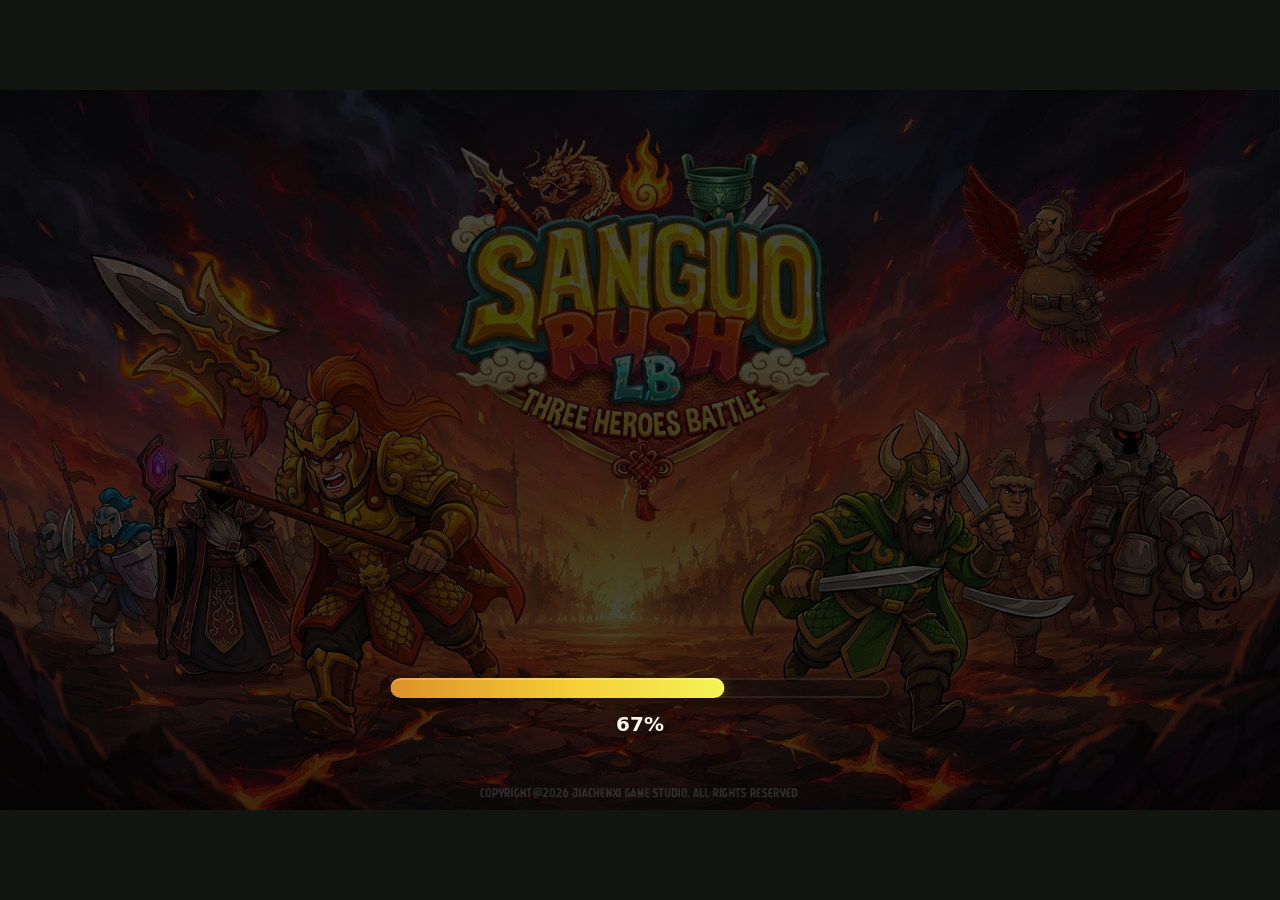
==== index.html @ 01b66389 "Simplify loading overlay" ====
<!doctype html>
<html lang="zh-CN">
  <head>
    <meta charset="UTF-8" />
    <meta name="viewport" content="width=device-width, initial-scale=1.0" />
    <title>Sanguo Rush LB</title>
    <link rel="stylesheet" href="./src/styles.css?v=20260514-loading-mask-v1" />
  </head>
  <body>
    <main class="app">
      <section class="stage is-menu" id="stage">
        <canvas id="game" width="2784" height="1536" aria-label="虎牢关塔防战场"></canvas>

        <div class="preload-screen screen-layer" id="preloadScreen" aria-label="资源加载页面">
          <div class="preload-meter" aria-hidden="true">
            <div class="preload-bar">
              <div class="preload-progress" id="preloadProgress"></div>
            </div>
            <div class="preload-text" id="preloadText">0%</div>
          </div>
        </div>

        <div class="start-screen screen-layer" id="startScreen" aria-label="游戏开始页面">
          <div class="start-audio-controls" aria-label="声音设置">
            <button class="menu-toggle is-on" id="menuToggleMusic" type="button" title="配乐开关">
              <span>配乐</span>
              <strong>ON</strong>
            </button>
            <button class="menu-toggle is-on" id="menuToggleSfx" type="button" title="音效开关">
              <span>音效</span>
              <strong>ON</strong>
            </button>
          </div>

          <div class="menu-actions" aria-label="主菜单">
            <button class="menu-image-button menu-start" id="menuStart" type="button" aria-label="开始游戏" disabled>
              <img data-asset-src="./assets/start_button.png" alt="" draggable="false" />
            </button>
            <button class="menu-image-button menu-ranking" id="menuRanking" type="button" aria-label="排行榜" disabled>
              <img data-asset-src="./assets/ranking_button.png" alt="" draggable="false" />
            </button>
          </div>
        </div>

        <div class="intro-screen screen-layer hidden" id="introScreen" aria-label="过场动画">
          <video id="introVideo" class="intro-video" playsinline preload="metadata"></video>
          <div class="intro-fallback" id="introFallback">
            <div class="intro-title">虎牢关战云压境</div>
            <div class="intro-line"></div>
          </div>
          <button class="skip-intro" id="skipIntro" type="button">跳过</button>
        </div>

        <div class="hud top-left">
          <div class="stats" id="stats"></div>
          <div class="wave-pill" id="waveInfo"></div>
        </div>

        <div class="hud top-right">
          <button class="icon-button icon-only" id="backHome" title="返回首页" aria-label="返回首页">
            <svg viewBox="0 0 24 24" aria-hidden="true"><path d="M3 11.3 12 4l9 7.3"/><path d="M5.5 10.2V20h5v-5.3h3V20h5v-9.8"/></svg>
          </button>
          <button class="icon-button icon-only sound-on" id="toggleMusic" title="配乐开关" aria-label="配乐开关">
            <svg viewBox="0 0 24 24" aria-hidden="true"><path d="M9 18V5l10-2v13"/><circle cx="6" cy="18" r="3"/><circle cx="16" cy="16" r="3"/></svg>
          </button>
          <button class="icon-button icon-only sound-on" id="toggleSfx" title="音效开关" aria-label="音效开关">
            <svg viewBox="0 0 24 24" aria-hidden="true"><path d="M4 15h4l5 4V5L8 9H4z"/><path d="M17 9.5a4 4 0 0 1 0 5"/><path d="M19.4 7a7.5 7.5 0 0 1 0 10"/></svg>
          </button>
          <button class="icon-button" id="togglePause" title="暂停/继续">II</button>
          <button class="icon-button" id="restart" title="重开">R</button>
        </div>

        <div class="hud wave-control" id="waveControl"></div>

        <div class="hud bottom-left">
          <div class="hero-card">
            <div class="hero-portrait"></div>
            <div class="hero-info" id="heroStatus"></div>
          </div>
          <div class="hero-skills">
            <button class="skill-button" id="skillBuff" type="button" aria-label="快斩"></button>
            <button class="skill-button" id="skillLine" type="button" aria-label="战神"></button>
          </div>
        </div>

        <div class="tower-popup hidden" id="towerPopup"></div>
        <div class="tower-tooltip hidden" id="towerTooltip"></div>
      </section>
    </main>

    <div class="modal hidden" id="resultModal">
      <div class="dialog">
        <div class="result-summary">
          <div>
            <div class="result-stars" id="resultStars" aria-label="结算星级"></div>
            <h2 id="resultTitle"></h2>
            <p id="resultBody"></p>
          </div>
          <div class="result-score" id="resultScore"></div>
        </div>
        <div class="result-ranking" id="resultRanking"></div>
        <div class="result-actions">
          <button id="resultNext" type="button">下一步</button>
          <button id="resultRestart" type="button">再来一局</button>
          <button id="resultBack" type="button">返回首页</button>
        </div>
      </div>
    </div>

    <div class="modal hidden" id="rankingModal">
      <div class="dialog ranking-dialog">
        <div class="dialog-head">
          <h2>虎牢关 Ranking</h2>
          <button class="dialog-close" id="closeRanking" type="button" aria-label="关闭排行榜">×</button>
        </div>
        <div class="ranking-list" id="rankingList"></div>
      </div>
    </div>

    <script type="module" src="./src/game.js?v=20260514-loading-mask-v2"></script>
  </body>
</html>
---- src/styles.css ----
:root {
  color-scheme: dark;
  font-family:
    Inter, "PingFang SC", "Microsoft YaHei", system-ui, -apple-system, sans-serif;
  background: #11140f;
  color: #fff7df;
  --ui-ink: #120d0b;
  --ui-brown: #3a2a25;
  --ui-brown-hi: #6a5042;
  --ui-gold: #ffe64f;
  --ui-cream: #fff3c6;
  --ui-panel: rgb(9 9 10 / 0.74);
  --ui-stroke: #241712;
  --stage-min-width: 960px;
  --stage-min-height: 540px;
  --hero-panel-height: 88px;
  --game-cursor: auto;
}

* {
  box-sizing: border-box;
  cursor: var(--game-cursor) !important;
}

html,
body {
  width: 100%;
  min-height: 100%;
  margin: 0;
  overflow: auto;
  background: #11140f;
}

button {
  border: 0;
  color: #fff7df;
  font-weight: 800;
  font-family: inherit;
}

button:disabled {
  filter: grayscale(0.8);
  opacity: 0.55;
}

.app {
  width: max(100vw, var(--stage-min-width));
  height: max(100vh, var(--stage-min-height));
  min-width: var(--stage-min-width);
  min-height: var(--stage-min-height);
  display: grid;
  place-items: center;
  background: #11140f;
}

.stage {
  --ui-scale: 1;
  position: relative;
  width: max(var(--stage-min-width), min(100vw, calc(100vh * 16 / 9)));
  height: max(var(--stage-min-height), min(100vh, calc(100vw * 9 / 16)));
  aspect-ratio: 16 / 9;
  overflow: hidden;
  background: #000;
}

canvas {
  position: absolute;
  left: 50%;
  top: 50%;
  width: 100%;
  height: auto;
  aspect-ratio: 2784 / 1536;
  transform: translate(-50%, -50%);
  touch-action: manipulation;
}

.screen-layer {
  position: absolute;
  inset: 0;
  z-index: 12;
}

.screen-layer.hidden {
  display: none;
}

.preload-screen {
  --loading-meter-bottom: 10.6%;
  z-index: 40;
  display: block;
  position: absolute;
  inset: 0;
  background:
    linear-gradient(rgb(0 0 0 / 0.72), rgb(0 0 0 / 0.72)),
    url("../assets/start_background.jpg") center / cover no-repeat,
    #231915;
  transition:
    opacity 220ms ease,
    visibility 220ms ease;
}

.preload-screen.is-complete {
  opacity: 0;
  visibility: hidden;
  pointer-events: none;
}

.preload-meter {
  position: absolute;
  left: 50%;
  bottom: var(--loading-meter-bottom);
  width: min(39vw, 790px);
  min-width: 340px;
  display: grid;
  justify-items: center;
  gap: 16px;
  transform: translateX(-50%);
}

.preload-bar {
  width: 100%;
  height: 20px;
  border: 0;
  border-radius: 999px;
  background: rgb(18 12 10 / 0.62);
  box-shadow:
    inset 0 0 0 2px rgb(255 246 204 / 0.08),
    0 4px 16px rgb(0 0 0 / 0.35);
  overflow: hidden;
}

.preload-progress {
  width: 0%;
  height: 100%;
  border-radius: inherit;
  background: linear-gradient(90deg, #dc9128 0%, #f7cf38 56%, #f3f358 100%);
  box-shadow:
    inset 0 2px 0 rgb(255 255 255 / 0.24),
    0 0 14px rgb(255 230 79 / 0.22);
  transition: width 140ms ease;
}

.preload-text {
  color: #fff9ee;
  font-size: clamp(20px, 1.45vw, 30px);
  font-weight: 900;
  line-height: 1;
  text-shadow:
    0 2px 0 rgb(24 13 7 / 0.82),
    0 0 12px rgb(0 0 0 / 0.44);
}

.start-screen {
  display: grid;
  place-items: center;
  background:
    linear-gradient(rgb(0 0 0 / 0.03), rgb(0 0 0 / 0.1)),
    url("../assets/start_background.jpg") center / cover no-repeat,
    #231915;
}

.start-audio-controls {
  position: absolute;
  top: clamp(12px, 1.6vw, 28px);
  left: clamp(12px, 1.7vw, 32px);
  display: flex;
  gap: 10px;
}

.menu-toggle {
  min-width: 92px;
  height: 46px;
  display: flex;
  align-items: center;
  justify-content: space-between;
  gap: 10px;
  padding: 0 11px;
  border: 4px solid #21130e;
  border-radius: 8px;
  background: rgb(30 48 45 / 0.78);
  box-shadow:
    inset 0 0 0 2px rgb(255 247 223 / 0.14),
    0 5px 0 rgb(0 0 0 / 0.32);
  color: #fff7df;
  font-size: 14px;
  text-shadow: 0 2px 0 #1a120d;
}

.menu-toggle strong {
  color: #77f0b4;
  font-size: 13px;
}

.menu-toggle.is-off {
  background: rgb(45 38 35 / 0.82);
  color: #c8bca9;
}

.menu-toggle.is-off strong {
  color: #f08a77;
}

.menu-toggle:hover,
.menu-image-button:hover,
.skip-intro:hover {
  filter: brightness(1.1);
}

.menu-actions {
  position: absolute;
  inset: 0;
  pointer-events: none;
}

.menu-image-button {
  position: absolute;
  left: 50%;
  height: auto;
  padding: 0;
  border: 0;
  border-radius: 0;
  background: transparent;
  pointer-events: auto;
  filter:
    drop-shadow(0 8px 0 rgb(32 18 10 / 0.54))
    drop-shadow(0 13px 18px rgb(0 0 0 / 0.3));
  transform: translate(-50%, -50%) scale(1);
  transform-origin: center;
  transition:
    filter 120ms ease,
    transform 120ms ease;
}

.menu-image-button::before {
  content: "";
  position: absolute;
  inset: 18% 10%;
  border-radius: 999px;
  background: rgb(255 231 143 / 0);
  box-shadow: 0 0 0 rgb(255 231 143 / 0);
  transition:
    background 120ms ease,
    box-shadow 120ms ease;
}

.menu-image-button img {
  position: relative;
  z-index: 1;
  display: block;
  width: 100%;
  height: auto;
  user-select: none;
  pointer-events: none;
}

.menu-image-button:hover {
  transform: translate(-50%, calc(-50% - 3px)) scale(1.025);
  filter:
    brightness(1.08)
    saturate(1.08)
    drop-shadow(0 10px 0 rgb(32 18 10 / 0.58))
    drop-shadow(0 18px 22px rgb(0 0 0 / 0.34));
}

.menu-image-button:hover::before,
.menu-image-button:focus-visible::before {
  background: rgb(255 231 143 / 0.11);
  box-shadow: 0 0 24px rgb(255 218 104 / 0.38);
}

.menu-image-button:active,
.menu-image-button.is-pressed {
  transform: translate(-50%, calc(-50% + 5px)) scale(0.975);
  filter:
    brightness(0.92)
    saturate(1.05)
    drop-shadow(0 3px 0 rgb(32 18 10 / 0.62))
    drop-shadow(0 8px 10px rgb(0 0 0 / 0.28));
}

.menu-image-button:focus-visible {
  outline: 3px solid #ffe972;
  outline-offset: 4px;
}

.menu-image-button:disabled {
  opacity: 0.58;
  filter:
    grayscale(0.45)
    brightness(0.72)
    drop-shadow(0 5px 0 rgb(32 18 10 / 0.38));
}

.menu-start {
  top: 68.5%;
  width: clamp(220px, 24.1%, 462px);
}

.menu-ranking {
  top: 84%;
  width: clamp(220px, 24.5%, 470px);
}

.intro-screen {
  overflow: hidden;
  background: #050403;
}

.intro-video,
.intro-fallback {
  width: 100%;
  height: 100%;
}

.intro-video {
  position: absolute;
  inset: 0;
  z-index: 1;
  object-fit: cover;
  background: #050403;
}

.intro-video:not([src]) {
  display: none;
}

.intro-video[src] ~ .intro-fallback {
  display: none;
}

.intro-fallback {
  position: absolute;
  inset: 0;
  z-index: 0;
  display: grid;
  place-items: center;
  background:
    linear-gradient(90deg, rgb(0 0 0 / 0.86), transparent 46%, rgb(0 0 0 / 0.82)),
    url("../assets/start_background.jpg") center / cover no-repeat;
  animation: intro-pan 6s ease-in-out forwards;
}

.intro-fallback::after {
  content: "";
  position: absolute;
  inset: 0;
  background:
    linear-gradient(180deg, rgb(255 122 49 / 0.08), transparent 34%),
    rgb(0 0 0 / 0.34);
}

.intro-title {
  position: relative;
  z-index: 1;
  color: #fff1c4;
  font-size: clamp(28px, 4.2vw, 72px);
  font-weight: 900;
  text-shadow: 0 4px 0 #1a120d, 0 0 28px rgb(255 104 40 / 0.58);
}

.intro-line {
  position: absolute;
  left: 50%;
  bottom: 22%;
  z-index: 1;
  width: min(380px, 52vw);
  height: 4px;
  overflow: hidden;
  border-radius: 999px;
  transform: translateX(-50%);
  background: rgb(255 247 223 / 0.22);
}

.intro-line::before {
  content: "";
  display: block;
  width: 42%;
  height: 100%;
  border-radius: inherit;
  background: #ffcb57;
  animation: intro-line 1.45s ease-in-out infinite;
}

.skip-intro {
  position: absolute;
  right: clamp(16px, 2vw, 34px);
  bottom: clamp(16px, 2vw, 34px);
  z-index: 2;
  min-width: 96px;
  height: 46px;
  border: 4px solid #201411;
  border-radius: 8px;
  background: rgb(18 35 31 / 0.84);
  box-shadow:
    inset 0 0 0 2px rgb(255 247 223 / 0.12),
    0 5px 0 rgb(0 0 0 / 0.32);
  color: #fff7df;
  font-size: 16px;
  text-shadow: 0 2px 0 #1a120d;
}

.stage.is-menu canvas,
.stage.is-intro canvas {
  pointer-events: none;
}

.stage.is-menu .hud,
.stage.is-intro .hud,
.stage.is-menu .tower-popup,
.stage.is-intro .tower-popup,
.stage.is-menu .tower-tooltip,
.stage.is-intro .tower-tooltip {
  opacity: 0;
  pointer-events: none;
}

.stage.is-playing .start-screen,
.stage.is-playing .intro-screen {
  display: none;
}

.hud {
  position: absolute;
  z-index: 5;
  pointer-events: none;
}

.hud button,
.tower-popup {
  pointer-events: auto;
}

.top-left {
  top: var(--top-left-top, 20px);
  left: var(--top-left-left, 54px);
  display: grid;
  gap: 6px;
  transform: scale(var(--ui-scale));
  transform-origin: top left;
}

.top-right {
  top: var(--top-right-top, 22px);
  right: var(--top-right-right, 42px);
  display: flex;
  gap: 12px;
  transform: scale(var(--ui-scale));
  transform-origin: top right;
}

.wave-control {
  inset: 0;
  z-index: 6;
}

.bottom-left {
  left: var(--bottom-left-left, 42px);
  bottom: var(--bottom-left-bottom, 22px);
  display: flex;
  align-items: end;
  gap: 16px;
  transform: scale(var(--ui-scale));
  transform-origin: bottom left;
}

.bottom-right {
  right: var(--bottom-right-right, 42px);
  bottom: var(--bottom-right-bottom, 24px);
  transform: scale(var(--ui-scale));
  transform-origin: bottom right;
}

.stats {
  display: grid;
  grid-template-columns: repeat(3, max-content);
  gap: 8px;
  width: max-content;
}

.stat {
  min-width: 112px;
  height: 50px;
  display: flex;
  align-items: center;
  gap: 8px;
  padding: 6px 13px 6px 6px;
  border: 1px solid rgb(255 236 186 / 0.16);
  border-radius: 5px;
  background:
    linear-gradient(90deg, rgb(0 0 0 / 0.7), rgb(9 9 10 / 0.54) 74%, rgb(0 0 0 / 0.28)),
    #111;
  box-shadow:
    inset 0 1px 0 rgb(255 255 255 / 0.08),
    0 3px 8px rgb(0 0 0 / 0.22);
  color: var(--ui-cream);
  text-shadow:
    0 3px 0 #060403,
    0 0 12px rgb(0 0 0 / 0.55);
}

.stat-icon {
  width: 42px;
  height: 42px;
  flex: 0 0 auto;
  display: block;
  background-position: center;
  background-size: contain;
  background-repeat: no-repeat;
  filter: drop-shadow(0 3px 0 rgb(0 0 0 / 0.34));
}

.stat-icon.hp {
  background-image: url("../assets/ui/hud_hp.png");
}

.stat-icon.gold {
  background-image: url("../assets/ui/hud_gold.png");
}

.stat-icon.wave {
  background-image: url("../assets/ui/hud_wave.png");
}

.stat strong {
  min-width: 42px;
  font-size: 24px;
  font-style: italic;
  letter-spacing: 0;
  color: var(--ui-cream);
}

.wave-pill {
  width: max-content;
  max-width: min(520px, calc(100vw - 44px));
  padding: 8px 14px;
  border: 2px solid rgb(255 236 186 / 0.1);
  border-radius: 5px;
  background: linear-gradient(90deg, rgb(0 0 0 / 0.86), rgb(14 14 15 / 0.68));
  box-shadow:
    inset 0 -2px 0 rgb(0 0 0 / 0.32),
    0 3px 0 rgb(0 0 0 / 0.22);
  color: #e9dcc6;
  font-size: 14px;
  font-weight: 800;
  text-shadow: 0 2px 0 #050403;
}

.icon-button {
  width: 52px;
  height: 52px;
  display: grid;
  place-items: center;
  border: 2px solid #120a08;
  border-radius: 7px;
  background:
    linear-gradient(180deg, rgb(75 51 43 / 0.86) 0%, rgb(32 22 18 / 0.86) 100%);
  box-shadow:
    inset 0 0 0 2px rgb(107 77 61 / 0.8),
    0 4px 10px rgb(0 0 0 / 0.28);
  color: #fff0c6;
  font-size: 21px;
  text-shadow: 0 2px 0 #080403;
}

.icon-button svg {
  width: 25px;
  height: 25px;
  fill: none;
  stroke: currentColor;
  stroke-width: 2.25;
  stroke-linecap: round;
  stroke-linejoin: round;
  filter: drop-shadow(0 2px 0 #080403);
}

.icon-button.sound-off {
  color: #8f8378;
  background:
    linear-gradient(180deg, #2d2724 0%, #17120f 100%);
}

.start-wave {
  position: absolute;
  width: 37px;
  height: 37px;
  display: block;
  transform: translate(-50%, -50%) scale(var(--ui-scale));
  transform-origin: center;
  border: 3px solid #17100c;
  border-radius: 50%;
  background: #17100c;
  box-shadow:
    0 0 0 4px #ff650f,
    0 0 0 6px #17100c,
    0 4px 0 rgb(0 0 0 / 0.42);
}

.start-wave span {
  position: absolute;
  left: 50%;
  top: 50%;
  width: 23px;
  height: 23px;
  display: flex;
  align-items: center;
  justify-content: center;
  transform: translate(-50%, -50%);
  border-radius: 50%;
  background: radial-gradient(circle at 38% 32%, #4d4a42, #151110 64%);
  color: #fff7df;
  font-size: 12px;
  font-weight: 900;
  line-height: 1;
  padding-bottom: 1px;
  text-shadow: 0 2px 0 #050403;
}

.hero-card {
  width: 208px;
  height: var(--hero-panel-height);
  display: grid;
  grid-template-columns: 74px 1fr;
  align-items: center;
  gap: 10px;
  padding: 8px 12px 8px 8px;
  border: 2px solid #18100d;
  border-radius: 8px;
  background:
    linear-gradient(180deg, rgb(78 55 47 / 0.86), rgb(34 23 20 / 0.84));
  box-shadow:
    inset 0 0 0 2px rgb(115 83 67 / 0.8),
    0 6px 14px rgb(0 0 0 / 0.28);
}

.hero-portrait {
  position: relative;
  width: 66px;
  height: 66px;
  overflow: hidden;
  border-radius: 50%;
  border: 3px solid #180f0c;
  background:
    linear-gradient(rgb(0 0 0 / 0.08), rgb(0 0 0 / 0.08)),
    var(--hero-portrait-image, none) center 36% / 132% auto no-repeat,
    #5ea3db;
  box-shadow: inset 0 -8px 0 rgb(0 0 0 / 0.18);
}

.hero-revive-count {
  position: absolute;
  inset: 0;
  display: grid;
  place-items: center;
  background: rgb(24 15 12 / 0.72);
  color: #ffe86a;
  font-size: 26px;
  font-weight: 900;
  text-shadow:
    0 2px 0 #1a120d,
    0 0 12px rgb(255 91 37 / 0.68);
}

.hero-info {
  min-width: 0;
  color: #fff7df;
  font-size: 13px;
  font-weight: 800;
  line-height: 1.25;
  text-shadow: 0 2px 0 #1a120d;
}

.hero-info small {
  display: block;
  margin-top: 5px;
  color: #d7c8b4;
  font-size: 11px;
}

.hero-hp {
  width: 100%;
  height: 12px;
  margin-top: 6px;
  overflow: hidden;
  border: 2px solid #140d0a;
  border-radius: 2px;
  background: #17100d;
}

.hero-hp span {
  display: block;
  height: 100%;
  border-radius: inherit;
  background: linear-gradient(180deg, #9cff66, #44c83d 48%, #24751f 100%);
  box-shadow: inset 0 1px 0 rgb(255 255 255 / 0.28);
}

.hero-skills {
  display: flex;
  height: var(--hero-panel-height);
  align-items: flex-end;
  gap: 12px;
  margin-left: 4px;
}

.skill-button,
.tower-option {
  min-width: 74px;
  height: 72px;
  border: 2px solid #140d0a;
  border-radius: 8px;
  background:
    linear-gradient(180deg, rgb(75 53 45 / 0.88), rgb(32 21 18 / 0.86));
  box-shadow:
    inset 0 0 0 2px rgb(108 77 63 / 0.8),
    0 5px 12px rgb(0 0 0 / 0.24);
  color: var(--ui-gold);
  text-shadow:
    0 2px 0 #1a120d,
    0 0 8px rgb(255 230 79 / 0.18);
}

.skill-button {
  position: relative;
  min-width: var(--hero-panel-height);
  width: var(--hero-panel-height);
  height: var(--hero-panel-height);
  overflow: hidden;
  display: grid;
  place-items: center;
  padding: 0;
  border: 0;
  border-radius: 0;
  font-size: 15px;
  background: var(--skill-icon) center / contain no-repeat;
  box-shadow: none;
  color: #fff7df;
  text-shadow:
    0 2px 0 #1a120d,
    0 0 8px rgb(255 230 79 / 0.18);
}

.skill-button::before {
  content: none;
}

.skill-button:disabled {
  opacity: 1;
  filter: saturate(0.85) brightness(0.82);
}

.skill-button:disabled::after {
  content: "";
  position: absolute;
  inset: 5px;
  z-index: 1;
  border-radius: 50%;
  background: rgb(0 0 0 / 0.58);
  pointer-events: none;
}

.skill-cooldown {
  position: relative;
  z-index: 2;
  display: grid;
  place-items: center;
  width: 100%;
  height: 100%;
  color: #fff7df;
  font-size: 26px;
  font-weight: 900;
  line-height: 1;
  text-shadow:
    0 2px 0 #150d0a,
    0 0 12px rgb(255 91 37 / 0.72);
}

#skillBuff {
  --skill-icon: none;
}

#skillLine {
  --skill-icon: none;
}

.skill-button:hover,
.tower-option:hover,
.icon-button:hover,
.start-wave:hover {
  filter: brightness(1.12);
}

.tower-popup {
  position: absolute;
  z-index: 8;
  display: grid;
  grid-template-columns: repeat(3, 88px);
  gap: 12px;
  padding: 12px;
  border: 2px solid #140d0a;
  border-radius: 10px;
  background:
    radial-gradient(circle at 50% 50%, rgb(82 59 49 / 0.88), rgb(28 19 16 / 0.9) 72%);
  box-shadow:
    inset 0 0 0 2px rgb(108 77 63 / 0.8),
    0 10px 20px rgb(0 0 0 / 0.3);
  transform: translate(-50%, -100%) scale(var(--ui-scale));
  transform-origin: 50% 100%;
}

.tower-popup-build {
  width: 340px;
  height: 340px;
  display: block;
  padding: 0;
  border: 0;
  border-radius: 50%;
  background: transparent;
  box-shadow: none;
  transform: translate(-50%, -50%) scale(var(--ui-scale));
  transform-origin: center;
  pointer-events: none;
}

.tower-popup-build::before {
  content: "";
  position: absolute;
  left: 50%;
  top: 50%;
  width: 242px;
  height: 242px;
  border: 5px solid rgb(72 45 35 / 0.62);
  border-radius: 50%;
  transform: translate(-50%, -50%);
  box-shadow:
    inset 0 0 0 1px rgb(24 14 10 / 0.55),
    0 4px 10px rgb(0 0 0 / 0.2);
  opacity: 0.72;
}

.tower-popup-build::after {
  content: none;
}

.tower-popup.hidden {
  display: none;
}

.tower-popup-actions {
  width: 280px;
  grid-template-columns: repeat(2, 1fr);
}

.tower-option {
  width: 88px;
  padding: 6px;
  display: grid;
  grid-template-rows: 1fr auto;
  align-items: center;
  justify-items: center;
  font-size: 12px;
}

.tower-popup-build .tower-option {
  position: absolute;
  left: 50%;
  top: 50%;
  width: 108px;
  height: 120px;
  min-width: 0;
  display: block;
  padding: 10px 9px 8px;
  border: 0;
  border-radius: 0;
  background: transparent;
  box-shadow: none;
  transform: translate(calc(-50% + var(--tower-x)), calc(-50% + var(--tower-y)));
  pointer-events: auto;
  overflow: visible;
}

.tower-popup-build .tower-option::before,
.tower-popup-build .tower-option::after {
  content: "";
  position: absolute;
  left: 50%;
  top: 50%;
  transform: translate(-50%, -50%);
  border-radius: 50%;
}

.tower-popup-build .tower-option::before {
  width: 106px;
  height: 106px;
  top: 50px;
  border: 3px solid #160e0b;
  border-radius: 50%;
  background:
    radial-gradient(circle at 36% 26%, #7c5e50 0 16%, #3c2a23 56%, #150d0b 100%);
  box-shadow:
    inset 0 0 0 3px #9a9a96,
    inset 0 0 0 6px #40352f,
    inset 0 -10px 0 rgb(0 0 0 / 0.16),
    0 8px 14px rgb(0 0 0 / 0.28);
  z-index: -2;
}

.tower-popup-build .tower-option::after {
  width: 84px;
  height: 84px;
  top: 50px;
  border: 2px solid #101010;
  border-radius: 50%;
  background:
    radial-gradient(circle at 48% 42%, #2d2826, #090807 74%);
  box-shadow:
    inset 0 0 18px rgb(0 0 0 / 0.7),
    inset 0 3px 0 rgb(255 230 180 / 0.06);
  z-index: -1;
}

.tower-popup-build .tower-cost {
  position: absolute;
  left: 50%;
  top: 94px;
  min-width: 62px;
  height: 31px;
  display: grid;
  place-items: center;
  padding: 0 8px;
  transform: translateX(-50%);
  border: 2px solid #160e0b;
  border-radius: 8px;
  background:
    linear-gradient(180deg, #30201c, #100907);
  box-shadow:
    inset 0 0 0 1px #775748,
    0 4px 9px rgb(0 0 0 / 0.32);
  color: #fff000;
  font-size: 24px;
  line-height: 1;
  letter-spacing: 0;
  text-shadow:
    0 2px 0 #2a1709,
    0 0 8px rgb(255 240 0 / 0.32);
  z-index: 2;
}

.tower-popup-build .tower-glyph {
  position: absolute;
  left: 50%;
  top: 50px;
  width: 86px;
  height: 86px;
  border: 0;
  border-radius: 50%;
  background: transparent !important;
  overflow: hidden;
  color: #fff3c6;
  font-size: 30px;
  text-shadow:
    0 3px 0 #0a0504,
    0 0 12px rgb(255 225 145 / 0.26);
  transform: translate(-50%, -50%);
  z-index: 1;
}

.tower-icon {
  display: block;
  width: 100%;
  height: 100%;
  border-radius: 50%;
  object-fit: cover;
  filter:
    saturate(1.04)
    contrast(1.02)
    drop-shadow(0 3px 0 rgb(0 0 0 / 0.34));
  pointer-events: none;
  user-select: none;
}

.tower-popup-build .tower-option:hover {
  filter: brightness(1.14) saturate(1.05);
  transform: translate(calc(-50% + var(--tower-x)), calc(-50% + var(--tower-y) - 3px));
}

.tower-glyph {
  width: 46px;
  height: 40px;
  display: grid;
  place-items: center;
  border: 3px solid #130c09;
  border-radius: 6px;
  background: #211815;
  color: #fff7df;
  font-size: 22px;
}

.tower-cost {
  font-size: 20px;
  font-style: italic;
  color: var(--ui-gold);
  text-shadow: 0 2px 0 #1a120d;
}

.tower-name {
  width: 100%;
  overflow: hidden;
  color: #fff7df;
  text-overflow: ellipsis;
  white-space: nowrap;
}

.tower-summary {
  grid-column: 1 / -1;
  display: grid;
  grid-template-columns: 48px 1fr;
  gap: 4px 9px;
  align-items: center;
  color: #fff7df;
  text-shadow: 0 2px 0 #1a120d;
}

.tower-summary .tower-glyph {
  grid-row: span 3;
}

.tower-summary small {
  color: #d6e0bc;
  font-size: 11px;
  line-height: 1.35;
}

.tower-action {
  height: 48px;
  border: 3px solid #140d0a;
  border-radius: 6px;
  background:
    linear-gradient(180deg, #513930, #201512);
  color: var(--ui-gold);
  box-shadow:
    inset 0 0 0 2px #6c4d3f,
    0 3px 0 #120b08;
  text-shadow: 0 2px 0 #1a120d;
}

.sell-action {
  background:
    linear-gradient(180deg, #743b32, #2b1714);
}

.tower-tooltip {
  position: absolute;
  z-index: 9;
  width: 258px;
  display: grid;
  gap: 8px;
  padding: 12px 14px;
  border: 1px solid rgb(255 230 170 / 0.24);
  border-radius: 8px;
  background:
    linear-gradient(180deg, rgb(38 28 24 / 0.94), rgb(14 11 10 / 0.92));
  box-shadow:
    inset 0 1px 0 rgb(255 255 255 / 0.08),
    0 10px 24px rgb(0 0 0 / 0.32);
  color: #fff7df;
  font-size: 12px;
  line-height: 1.35;
  text-shadow: 0 2px 0 #1a120d;
  transform: scale(var(--ui-scale));
  transform-origin: top left;
}

.tower-tooltip.hidden {
  display: none;
}

.tooltip-title {
  display: flex;
  align-items: center;
  justify-content: space-between;
  gap: 12px;
  padding-bottom: 7px;
  border-bottom: 1px solid rgb(255 230 170 / 0.16);
}

.tooltip-title strong {
  color: #fff2bf;
  font-size: 15px;
}

.tooltip-title em {
  min-width: 38px;
  padding: 2px 7px;
  border-radius: 999px;
  background: rgb(255 230 79 / 0.16);
  color: #ffe84f;
  font-style: normal;
  text-align: center;
}

.tooltip-stats {
  display: grid;
  grid-template-columns: repeat(4, 1fr);
  gap: 5px;
}

.tooltip-stats span {
  min-width: 0;
  padding: 5px 4px;
  border: 1px solid rgb(255 230 170 / 0.12);
  border-radius: 5px;
  background: rgb(0 0 0 / 0.24);
  color: #e8dcc7;
  font-size: 11px;
  text-align: center;
  white-space: nowrap;
}

.tower-tooltip p,
.tower-tooltip small {
  margin: 0;
}

.tower-tooltip p {
  color: #d7e7b9;
}

.tower-tooltip small {
  color: #b9ad9a;
}

.modal {
  position: fixed;
  inset: 0;
  z-index: 20;
  display: grid;
  place-items: center;
  background: rgb(0 0 0 / 0.46);
  backdrop-filter: blur(3px);
}

.modal.hidden {
  display: none;
}

.dialog {
  width: min(680px, calc(100vw - 32px));
  max-height: calc(100vh - 32px);
  overflow: auto;
  border: 4px solid #140d0a;
  border-radius: 8px;
  background:
    linear-gradient(180deg, #4e372f, #221714);
  box-shadow:
    inset 0 0 0 3px #735343,
    0 7px 0 #120b08,
    0 18px 24px rgb(0 0 0 / 0.38);
  padding: 22px;
}

.result-summary {
  display: grid;
  grid-template-columns: minmax(0, 1fr) auto;
  align-items: center;
  gap: 18px;
  margin-bottom: 16px;
  padding-bottom: 14px;
  border-bottom: 1px solid rgb(255 226 154 / 0.18);
}

.result-stars {
  margin: 0 0 7px;
  color: #ffe64f;
  font-size: 28px;
  font-weight: 900;
  letter-spacing: 0;
  line-height: 1;
  text-shadow:
    0 2px 0 #1a120d,
    0 0 14px rgb(255 136 30 / 0.34);
}

.dialog-head {
  display: flex;
  align-items: center;
  justify-content: space-between;
  gap: 14px;
}

.dialog h2,
.dialog p {
  margin: 0;
  text-shadow: 0 2px 0 #1a120d;
}

.dialog p {
  margin: 8px 0 0;
  line-height: 1.55;
}

.result-score {
  display: grid;
  grid-template-columns: 1fr;
  justify-items: end;
  gap: 4px;
  min-width: 158px;
  margin: 0;
  padding: 12px 14px;
  border: 1px solid rgb(255 226 154 / 0.22);
  border-radius: 6px;
  background: rgb(14 11 9 / 0.32);
}

.result-score.hidden {
  display: none;
}

.result-score strong {
  color: #ffe64f;
  font-size: 38px;
  line-height: 1;
  text-shadow: 0 2px 0 #1a120d;
}

.result-score span {
  font-size: 13px;
  font-weight: 900;
}

.result-score small {
  color: #dcc9a9;
  line-height: 1.45;
  text-align: right;
}

.result-score button {
  grid-column: 1 / -1;
  width: 100%;
  margin-top: 8px;
}

.result-ranking {
  display: grid;
  grid-template-rows: auto minmax(0, 1fr);
  gap: 10px;
  min-height: 310px;
  margin: 0 0 16px;
}

.result-ranking.hidden,
.result-actions .hidden {
  display: none;
}

.result-ranking.is-name-entry {
  min-height: 0;
  margin-bottom: 18px;
}

.result-name-form {
  display: grid;
  gap: 8px;
  padding: 14px;
  border: 1px solid rgb(255 226 154 / 0.18);
  border-radius: 6px;
  background: rgb(11 9 8 / 0.28);
}

.result-name-form label {
  color: #fff2bf;
  font-size: 14px;
  font-weight: 900;
  text-shadow: 0 2px 0 #1a120d;
}

.result-name-form input {
  height: 44px;
  min-width: 0;
  border: 3px solid #140d0a;
  border-radius: 6px;
  background: #211815;
  color: #fff7df;
  font: inherit;
  font-size: 16px;
  font-weight: 800;
  outline: none;
  padding: 0 12px;
  box-shadow: inset 0 0 0 2px #6c4d3f;
}

.result-name-form input:focus {
  border-color: #ffe64f;
}

.result-ranking h3 {
  margin: 0;
  color: #fff2bf;
  font-size: 18px;
  text-shadow: 0 2px 0 #1a120d;
}

.result-ranking-list {
  display: grid;
  align-content: start;
  gap: 8px;
  min-height: 0;
  max-height: min(48vh, 430px);
  overflow: auto;
  padding-right: 4px;
}

.result-ranking-row {
  display: grid;
  grid-template-columns: 42px 1fr auto;
  align-items: center;
  gap: 12px;
  min-height: 58px;
  padding: 10px 12px;
  border: 1px solid rgb(255 226 154 / 0.16);
  border-radius: 6px;
  background: rgb(11 9 8 / 0.28);
}

.result-ranking-row.current {
  border-color: rgb(255 230 79 / 0.48);
  background: rgb(255 210 68 / 0.1);
}

.result-ranking-row strong {
  display: grid;
  place-items: center;
  width: 32px;
  height: 32px;
  border: 2px solid #2a1911;
  border-radius: 50%;
  background: #614333;
  color: #ffe64f;
  font-size: 15px;
}

.result-ranking-row span {
  color: #dcc9a9;
  font-size: 13px;
}

.result-ranking-row em {
  color: #ffe64f;
  font-size: 24px;
  font-style: normal;
  font-weight: 900;
}

.result-actions {
  display: grid;
  grid-template-columns: repeat(2, minmax(0, 1fr));
  gap: 10px;
}

.result-actions.is-success {
  grid-template-columns: 1fr;
}

#resultModal.is-success {
  background:
    linear-gradient(rgb(18 11 7 / 0.72), rgb(18 11 7 / 0.72));
  backdrop-filter: brightness(0.72);
}

#resultModal.is-success .dialog {
  position: relative;
  width: max(var(--failure-panel-width, var(--stage-min-width)), var(--stage-min-width));
  aspect-ratio: 2048 / 1143;
  max-height: none;
  overflow: visible;
  border: 0;
  border-radius: 0;
  background: url("../assets/ui/result_success_1.png") center / 100% 100% no-repeat;
  box-shadow: none;
  container-type: size;
  padding: 0;
}

#resultModal.is-success.stars-2 .dialog {
  background-image: url("../assets/ui/result_success_2.png");
}

#resultModal.is-success.stars-3 .dialog {
  background-image: url("../assets/ui/result_success_3.png");
}

#resultModal.is-success .result-summary,
#resultModal.is-success .result-ranking {
  display: contents;
}

#resultModal.is-success .result-summary > div:first-child,
#resultModal.is-success .result-score span,
#resultModal.is-success .result-score small {
  position: absolute;
  width: 1px;
  height: 1px;
  overflow: hidden;
  clip: rect(0 0 0 0);
  white-space: nowrap;
}

#resultModal.is-success .result-score {
  position: absolute;
  left: 53.25%;
  top: 60.75%;
  min-width: 0;
  width: 7%;
  display: grid;
  place-items: center;
  padding: 0;
  border: 0;
  background: transparent;
  transform: translate(-50%, -50%);
}

#resultModal.is-success .result-score strong {
  color: #fffdf1;
  font-size: clamp(14px, 1.85cqw, 26px);
  line-height: 1;
  letter-spacing: 0.08em;
  text-align: center;
  text-shadow:
    0 2px 0 rgb(62 27 11 / 0.68),
    0 0 14px rgb(255 213 104 / 0.34);
}

#resultModal.is-success .result-name-form {
  position: absolute;
  left: 50%;
  bottom: 4.55%;
  width: 33.85%;
  height: 11.2%;
  display: block;
  padding: 0;
  border: 0;
  border-radius: 999px;
  background: transparent;
  transform: translateX(-50%);
}

#resultModal.is-success .result-name-form label {
  position: absolute;
  width: 1px;
  height: 1px;
  overflow: hidden;
  clip: rect(0 0 0 0);
  white-space: nowrap;
}

#resultModal.is-success .result-name-form input {
  position: absolute;
  left: 12%;
  top: 42%;
  width: 58.5%;
  height: 36%;
  min-width: 0;
  border: 0;
  border-radius: 0;
  background: transparent;
  box-shadow: none;
  color: #ffe0a3;
  font-size: clamp(13px, 1.55cqw, 24px);
  font-weight: 900;
  line-height: normal;
  outline: none;
  padding: 0;
  transform: translateY(-50%);
}

#resultModal.is-success .result-name-form input::placeholder {
  color: rgb(255 215 154 / 0.48);
}

#resultModal.is-success .result-actions {
  position: absolute;
  left: 64.55%;
  bottom: 7.35%;
  width: 4.35%;
  display: block;
  transform: translateX(-50%);
}

#resultModal.is-success .result-actions button {
  width: 100%;
  min-width: 0;
  height: auto;
  aspect-ratio: 91 / 93;
  padding: 0;
  border: 0;
  border-radius: 50%;
  background: url("../assets/ui/result_next.png") center / contain no-repeat;
  box-shadow: none;
  color: transparent;
  font-size: 0;
}

#resultModal.is-success .result-actions button:hover {
  filter:
    brightness(1.08)
    drop-shadow(0 0 16px rgb(255 205 92 / 0.28));
}

#resultModal.is-success .result-actions button:active {
  transform: translateY(3%);
  filter: brightness(0.94);
}

#resultModal.is-failure {
  background:
    linear-gradient(rgb(7 22 29 / 0.76), rgb(7 22 29 / 0.76));
  backdrop-filter: grayscale(1) brightness(0.72);
}

#resultModal.is-failure .dialog {
  position: relative;
  width: max(var(--failure-panel-width, var(--stage-min-width)), var(--stage-min-width));
  aspect-ratio: 2048 / 1143;
  max-height: none;
  overflow: visible;
  border: 0;
  border-radius: 0;
  background: url("../assets/ui/result_failure_panel.png") center / 100% 100% no-repeat;
  box-shadow: none;
  container-type: size;
  padding: 0;
}

#resultModal.is-failure .result-summary,
#resultModal.is-failure .result-ranking {
  display: contents;
}

#resultModal.is-failure .result-summary > div:first-child,
#resultModal.is-failure .result-score span,
#resultModal.is-failure .result-score small {
  position: absolute;
  width: 1px;
  height: 1px;
  overflow: hidden;
  clip: rect(0 0 0 0);
  white-space: nowrap;
}

#resultModal.is-failure .result-score {
  position: absolute;
  left: 50%;
  top: 60.6%;
  min-width: 0;
  width: 13%;
  display: grid;
  place-items: center;
  padding: 0;
  border: 0;
  background: transparent;
  transform: translate(-50%, -50%);
}

#resultModal.is-failure .result-score strong {
  color: #f4fbff;
  font-size: clamp(18px, 3.1cqw, 42px);
  line-height: 1;
  letter-spacing: 0.08em;
  text-align: center;
  text-shadow:
    0 2px 0 rgb(0 0 0 / 0.52),
    0 0 12px rgb(208 236 255 / 0.28);
}

#resultModal.is-failure .result-actions {
  position: absolute;
  left: 50%;
  bottom: 5.05%;
  width: 19.15%;
  display: grid;
  grid-template-columns: repeat(2, 1fr);
  gap: 28.1%;
  transform: translateX(-50%);
}

#resultModal.is-failure .result-actions button {
  width: 100%;
  min-width: 0;
  height: auto;
  aspect-ratio: 1;
  padding: 0;
  border: 0;
  border-radius: 50%;
  box-shadow: none;
  color: transparent;
  font-size: 0;
}

#resultModal.is-failure #resultRestart {
  background: url("../assets/ui/result_retry.png") center / contain no-repeat;
}

#resultModal.is-failure #resultBack {
  background: url("../assets/ui/result_home.png") center / contain no-repeat;
}

#resultModal.is-failure .result-actions button:hover {
  filter:
    brightness(1.08)
    drop-shadow(0 0 14px rgb(205 232 246 / 0.24));
}

#resultModal.is-failure .result-actions button:active {
  transform: translateY(3%);
  filter: brightness(0.92);
}

.dialog button {
  min-width: 118px;
  height: 44px;
  border: 3px solid #140d0a;
  border-radius: 6px;
  background:
    linear-gradient(180deg, #513930, #201512);
  box-shadow:
    inset 0 0 0 2px #6c4d3f,
    0 3px 0 #120b08;
}

.ranking-dialog {
  position: relative;
  width: min(var(--ranking-panel-width, 1260px), calc(100vw - 28px), calc((100vh - 28px) * 1.5517));
  aspect-ratio: 1260 / 812;
  max-height: calc(100vh - 28px);
  overflow: visible;
  border: 0;
  border-radius: 0;
  background: url("../assets/ui/ranking_panel.png") center / 100% 100% no-repeat;
  box-shadow: none;
  container-type: size;
  padding: 0;
}

.ranking-dialog .dialog-head {
  position: absolute;
  inset: 0;
  display: block;
  pointer-events: none;
}

.ranking-dialog h2 {
  position: absolute;
  width: 1px;
  height: 1px;
  overflow: hidden;
  clip: rect(0 0 0 0);
  white-space: nowrap;
}

.dialog-close {
  min-width: 44px;
  width: 44px;
  padding: 0;
  font-size: 24px;
  line-height: 1;
}

.ranking-dialog .dialog-close {
  position: absolute;
  top: 16.2%;
  right: 2.8%;
  width: 8.2%;
  height: auto;
  aspect-ratio: 1;
  min-width: 0;
  border: 0;
  border-radius: 50%;
  background: url("../assets/ui/ranking_close.png") center / contain no-repeat;
  box-shadow: none;
  color: transparent;
  font-size: 0;
  pointer-events: auto;
}

.ranking-list {
  position: absolute;
  top: 42%;
  right: 10%;
  bottom: 15%;
  left: 10%;
  display: grid;
  align-content: start;
  gap: 1.05cqw;
  max-height: none;
  margin-top: 0;
  overflow-x: hidden;
  overflow-y: auto;
  overscroll-behavior: contain;
  -webkit-overflow-scrolling: touch;
  padding: 0 0.48cqw 0 0;
  scrollbar-width: thin;
  scrollbar-color: #805b43 rgb(0 0 0 / 0.12);
}

.ranking-list::-webkit-scrollbar {
  width: 0.55cqw;
}

.ranking-list::-webkit-scrollbar-track {
  background: rgb(0 0 0 / 0.14);
  border-radius: 999px;
}

.ranking-list::-webkit-scrollbar-thumb {
  border-radius: 999px;
  background: #805b43;
}

.ranking-empty {
  margin: 0;
  padding: 7% 0 0;
  color: #dcc9a9;
  font-size: 1.75cqw;
  font-weight: 800;
  text-align: center;
}

.ranking-row {
  display: grid;
  grid-template-columns: 4.05cqw minmax(0, 1fr) minmax(8.8cqw, auto) minmax(8.4cqw, auto);
  align-items: center;
  gap: 1.65cqw;
  min-height: 6.05cqw;
  padding: 0.78cqw 1.9cqw;
  border: 2px solid rgb(185 142 93 / 0.32);
  border-radius: 6px;
  background: rgb(18 10 8 / 0.42);
  box-shadow: inset 0 0 0 1px rgb(255 232 176 / 0.05);
}

.ranking-row > strong {
  display: grid;
  place-items: center;
  width: 3.95cqw;
  height: 3.95cqw;
  border: 2px solid #2a1911;
  border-radius: 50%;
  background: #614333;
  color: #ffe64f;
  font-size: 2.05cqw;
  line-height: 1;
}

.ranking-row div {
  min-width: 0;
}

.ranking-row b,
.ranking-row span {
  display: block;
}

.ranking-row b {
  color: #fff2dc;
  font-size: 2.2cqw;
  line-height: 1.15;
}

.ranking-row span,
.ranking-row small {
  color: #dcc9a9;
  font-size: 1.42cqw;
  line-height: 1.35;
}

.ranking-row em {
  color: #ffe64f;
  font-size: 3cqw;
  font-style: normal;
  font-weight: 900;
  text-align: right;
}

.ranking-row small {
  text-align: right;
}

@keyframes intro-pan {
  from {
    transform: scale(1);
  }

  to {
    transform: scale(1.08);
  }
}

@keyframes intro-line {
  0% {
    transform: translateX(-110%);
  }

  100% {
    transform: translateX(260%);
  }
}

@media (max-width: 760px) {
  .start-audio-controls {
    flex-direction: column;
    gap: 8px;
  }

  .menu-toggle {
    min-width: 78px;
    height: 38px;
    padding: 0 9px;
    font-size: 12px;
  }

  .menu-actions {
    inset: 0;
  }

  .menu-start {
    top: 68.5%;
    width: clamp(150px, 24.1%, 220px);
  }

  .menu-ranking {
    top: 84%;
    width: clamp(150px, 24.5%, 220px);
  }

  .dialog {
    width: min(560px, calc(100vw - 24px));
    padding: 16px;
  }

  .ranking-dialog {
    width: min(var(--ranking-panel-width, 1260px), calc(100vw - 12px), calc((100vh - 12px) * 1.5517));
    padding: 0;
  }

  .ranking-list {
    top: 40%;
    right: 10%;
    bottom: 13.5%;
    left: 10%;
    gap: 1cqw;
  }

  .ranking-row {
    grid-template-columns: 4.6cqw minmax(0, 1fr) minmax(8.8cqw, auto);
    min-height: 6.1cqw;
    padding: 0.7cqw 1.15cqw;
    gap: 1.15cqw;
  }

  .ranking-row > strong {
    width: 4.1cqw;
    height: 4.1cqw;
    font-size: 2.1cqw;
  }

  .ranking-row small {
    grid-column: 2 / -1;
    text-align: left;
  }

  .ranking-row b {
    font-size: 2.1cqw;
  }

  .ranking-row span,
  .ranking-row small {
    font-size: 1.42cqw;
  }

  .ranking-row em {
    font-size: 2.8cqw;
  }

  .result-summary {
    grid-template-columns: 1fr;
    gap: 10px;
  }

  .result-score {
    justify-items: start;
    width: 100%;
  }

  .result-score small {
    text-align: left;
  }

  .result-ranking {
    min-height: 280px;
  }

  .result-ranking-row {
    grid-template-columns: 34px 1fr auto;
    min-height: 50px;
  }

  .result-ranking-row em {
    font-size: 18px;
  }

  .result-actions {
    grid-template-columns: 1fr;
  }

}
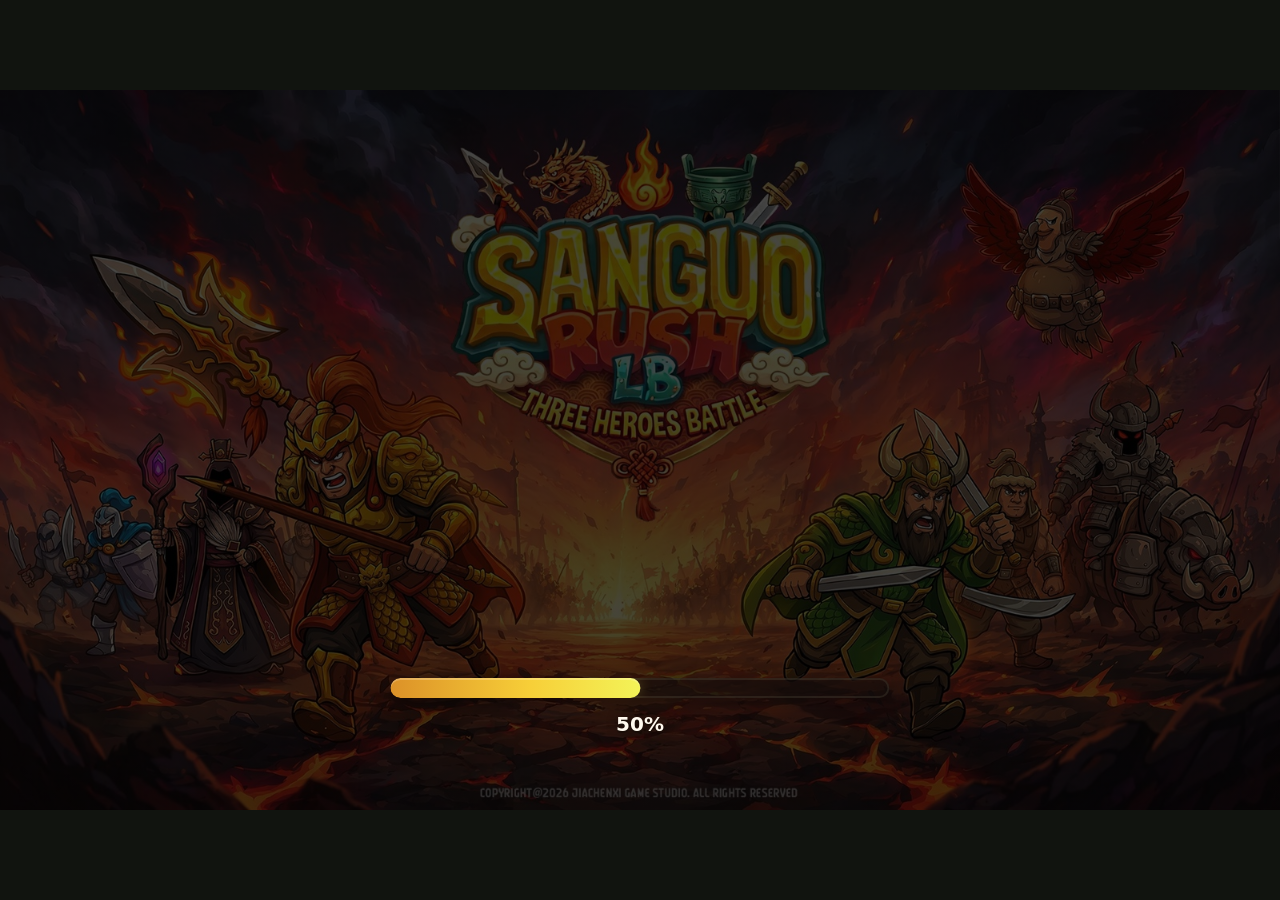
==== commit 0bdd9900: "Remove held loading preview mode" ====
--- a/index.html
+++ b/index.html
@@ -117,6 +117,6 @@
       </div>
     </div>
 
-    <script type="module" src="./src/game.js?v=20260514-loading-mask-v2"></script>
+    <script type="module" src="./src/game.js?v=20260514-loading-mask-v3"></script>
   </body>
 </html>
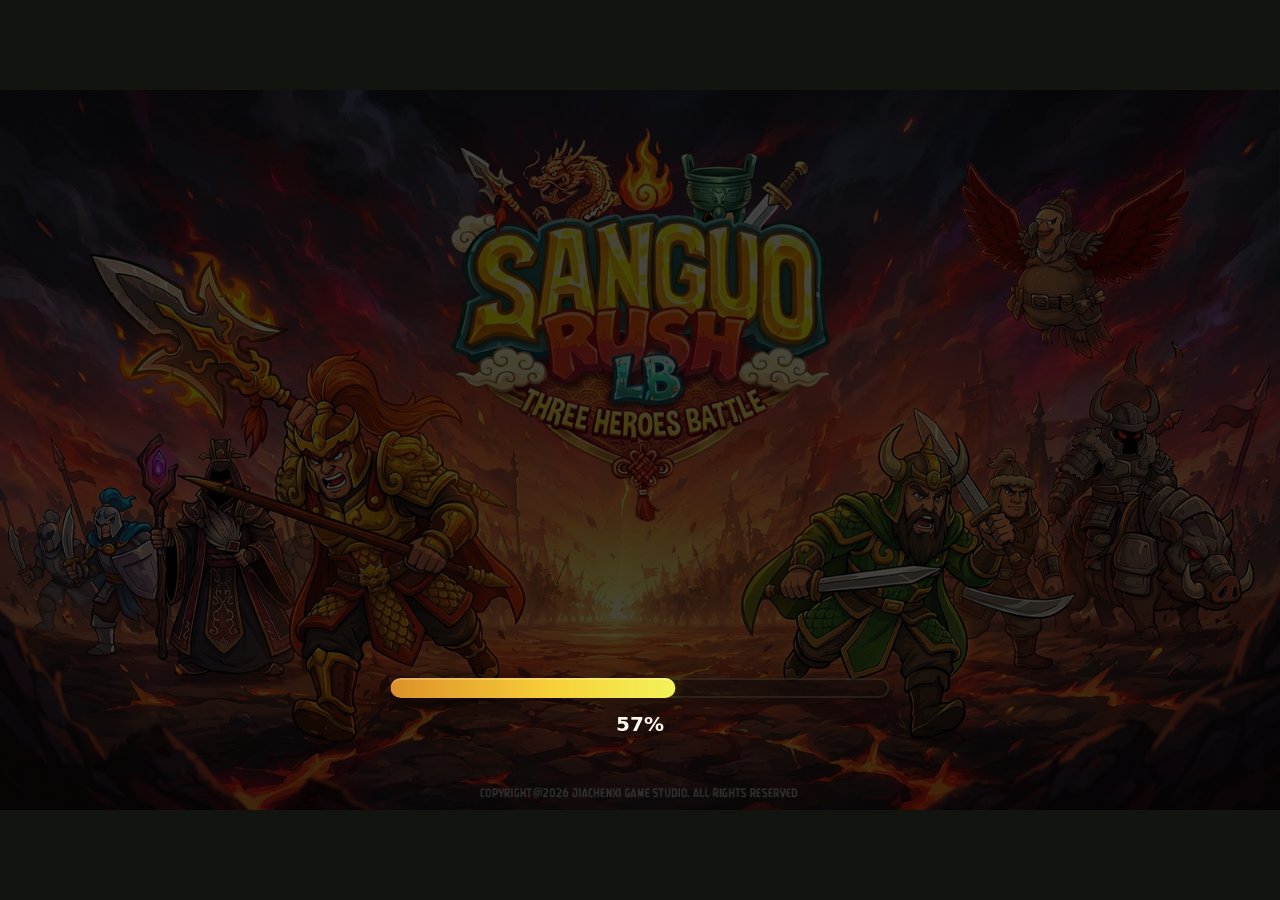
==== commit ea9d59cb: "Add Supabase leaderboard" ====
--- a/index.html
+++ b/index.html
@@ -117,6 +117,6 @@
       </div>
     </div>
 
-    <script type="module" src="./src/game.js?v=20260514-loading-mask-v3"></script>
+    <script type="module" src="./src/game.js?v=20260514-ranking-v1"></script>
   </body>
 </html>
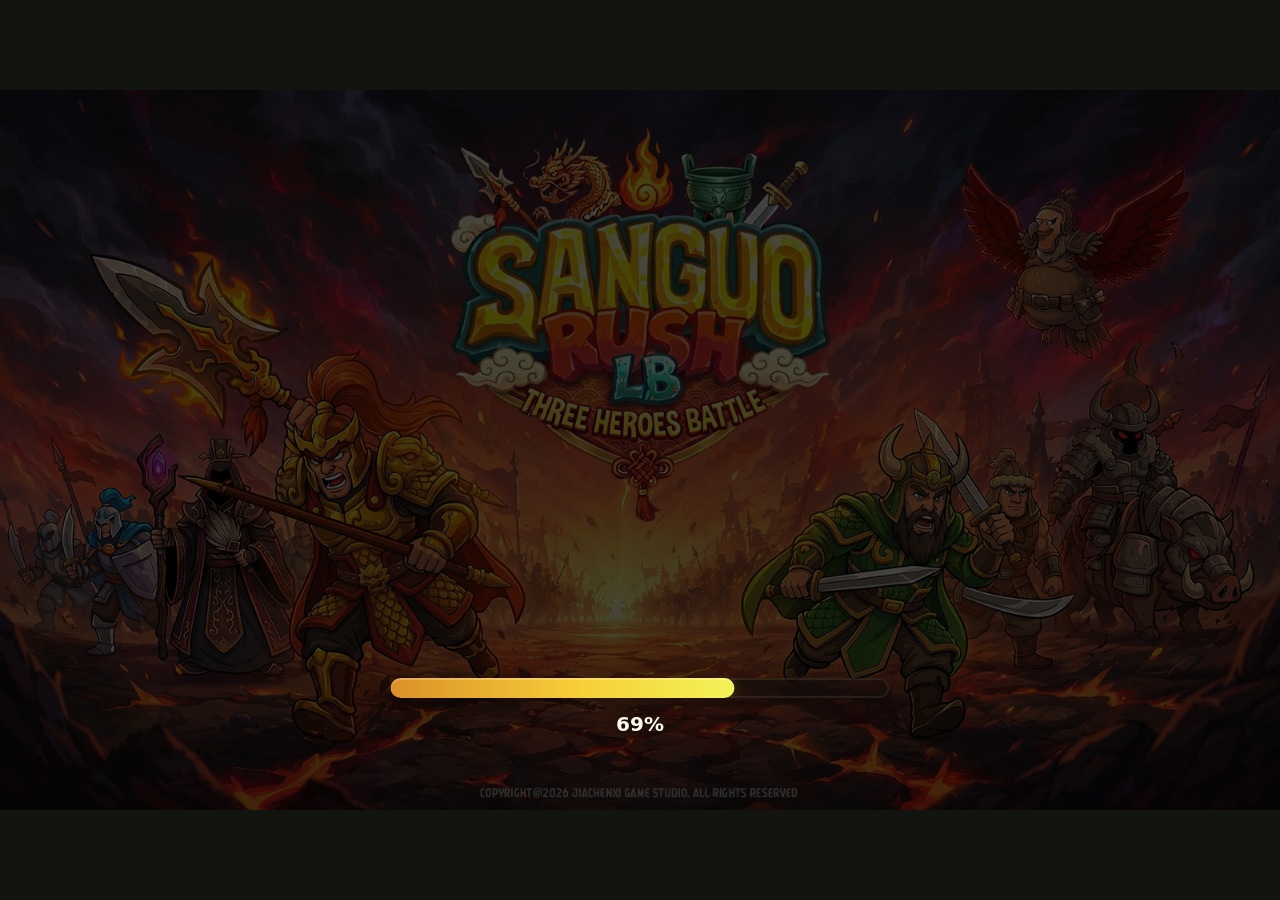
==== commit 9d7a09b0: "Preload intro video as blob" ====
--- a/index.html
+++ b/index.html
@@ -117,6 +117,6 @@
       </div>
     </div>
 
-    <script type="module" src="./src/game.js?v=20260514-ranking-v1"></script>
+    <script type="module" src="./src/game.js?v=20260515-intro-blob-v1"></script>
   </body>
 </html>
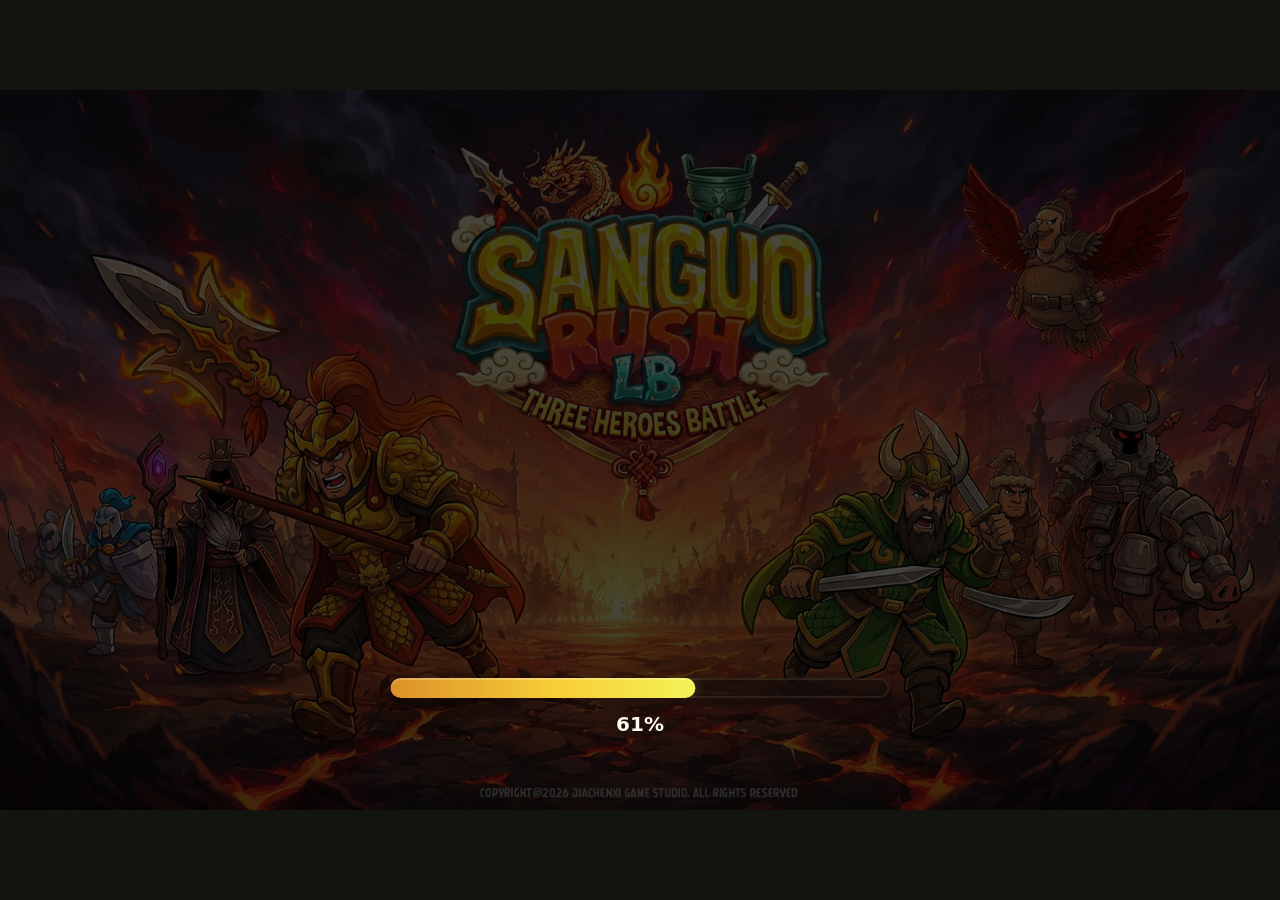
==== commit 119312a8: "Start home audio after preload" ====
--- a/index.html
+++ b/index.html
@@ -117,6 +117,6 @@
       </div>
     </div>
 
-    <script type="module" src="./src/game.js?v=20260515-intro-blob-v1"></script>
+    <script type="module" src="./src/game.js?v=20260515-home-audio-v1"></script>
   </body>
 </html>
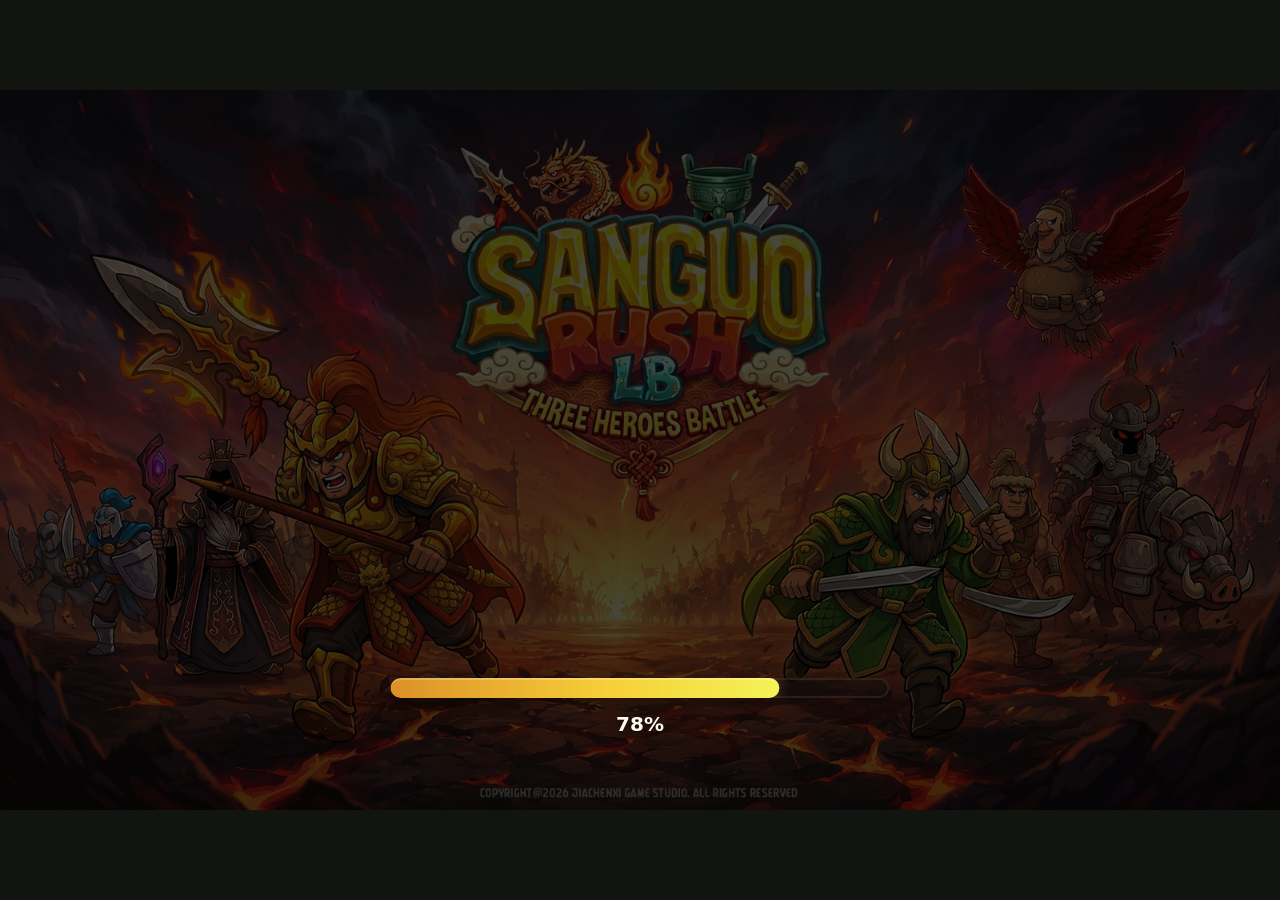
==== commit 16a42ccf: "Return home without reloading assets" ====
--- a/index.html
+++ b/index.html
@@ -117,6 +117,6 @@
       </div>
     </div>
 
-    <script type="module" src="./src/game.js?v=20260515-home-audio-v1"></script>
+    <script type="module" src="./src/game.js?v=20260515-soft-home-v1"></script>
   </body>
 </html>
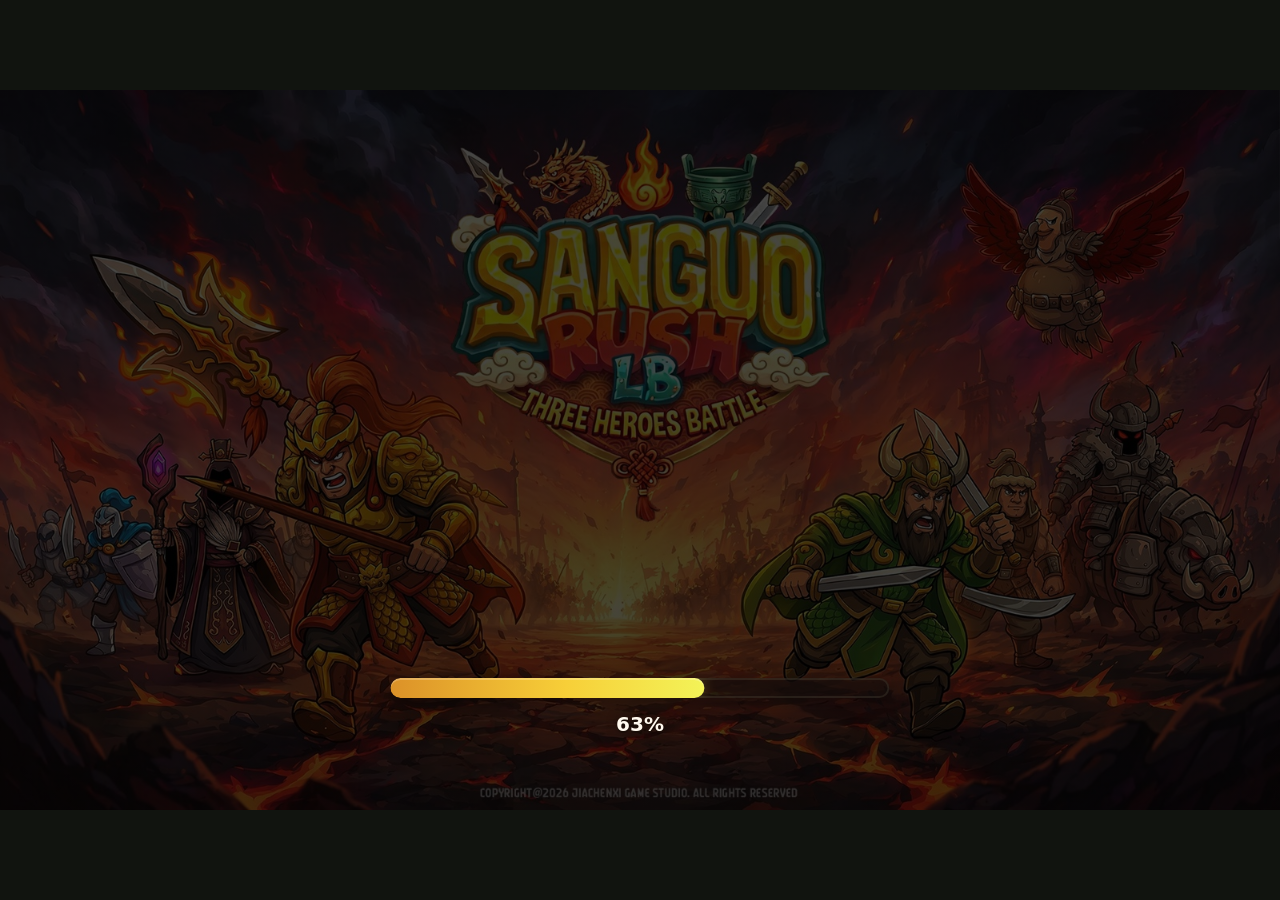
==== commit fc97f702: "Use direct character sprites on Safari" ====
--- a/index.html
+++ b/index.html
@@ -117,6 +117,6 @@
       </div>
     </div>
 
-    <script type="module" src="./src/game.js?v=20260515-soft-home-v1"></script>
+    <script type="module" src="./src/game.js?v=20260515-safari-sprites-v1"></script>
   </body>
 </html>
